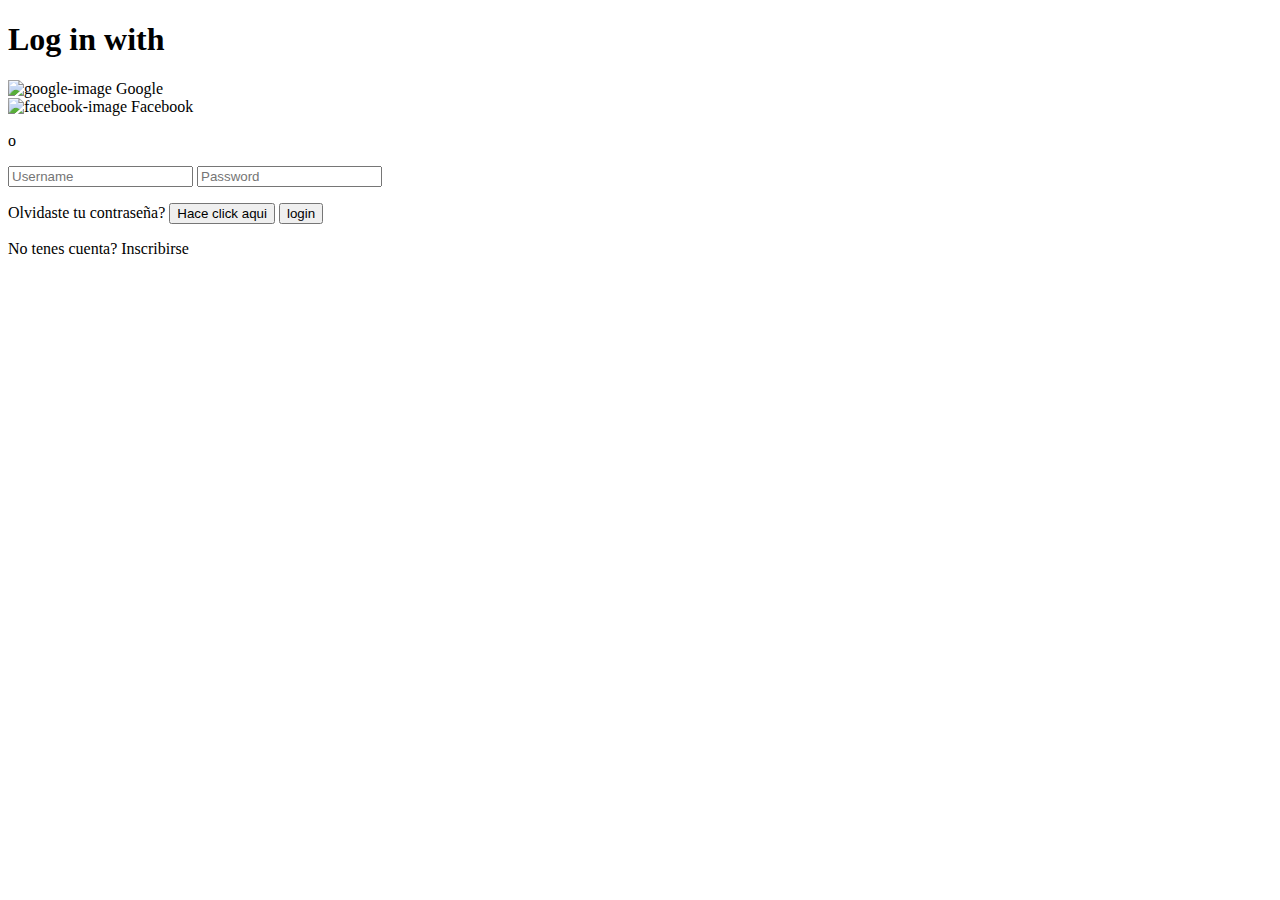
==== login2.html @ 949e2215 "se elimina modal" ====
<!DOCTYPE html>
<html lang="en">
<head>
    <meta charset="UTF-8">
    <meta http-equiv="X-UA-Compatible" content="IE=edge">
    <meta name="viewport" content="width=device-width, initial-scale=1.0">
    <link rel="stylesheet" href="./style.css">
    <title>Login</title>

</head>
<body>
    <div class="login-container">
        <div class="login-info-container">
          <h1 class="title">Log in with</h1>
          <div class="social-login">
              <div class="social-login-element">
                  <img src="./assets/img/login/google.png" alt="google-image">
                  <span>Google</span>
              </div>
              <div class="social-login-element">
                  <img src="./assets/img/login/facebook.png" alt="facebook-image">
                  <span>Facebook</span>
              </div>
          </div>
          <p>o</p>
          <form class="inputs-container">
              <input class="input" type="text" placeholder="Username">
              <input class="input" type="text" placeholder="Password">
              <p>Olvidaste tu contraseña? <button type="button" class="btn btn-primary w-25 btn-login" data-bs-toggle="modal" data-bs-target="#exampleModal">
                Hace click aqui
              </button>
              <button class="btn btn-login">login</button>
              <p>No tenes cuenta? <span class="span">Inscribirse</span></p>
          </form>
        </div>
          <img class="image-container" src="./assets/img/login/familigame.png" alt="">
    </div>
    <!-- MODAL -->
  
</body>
</html>
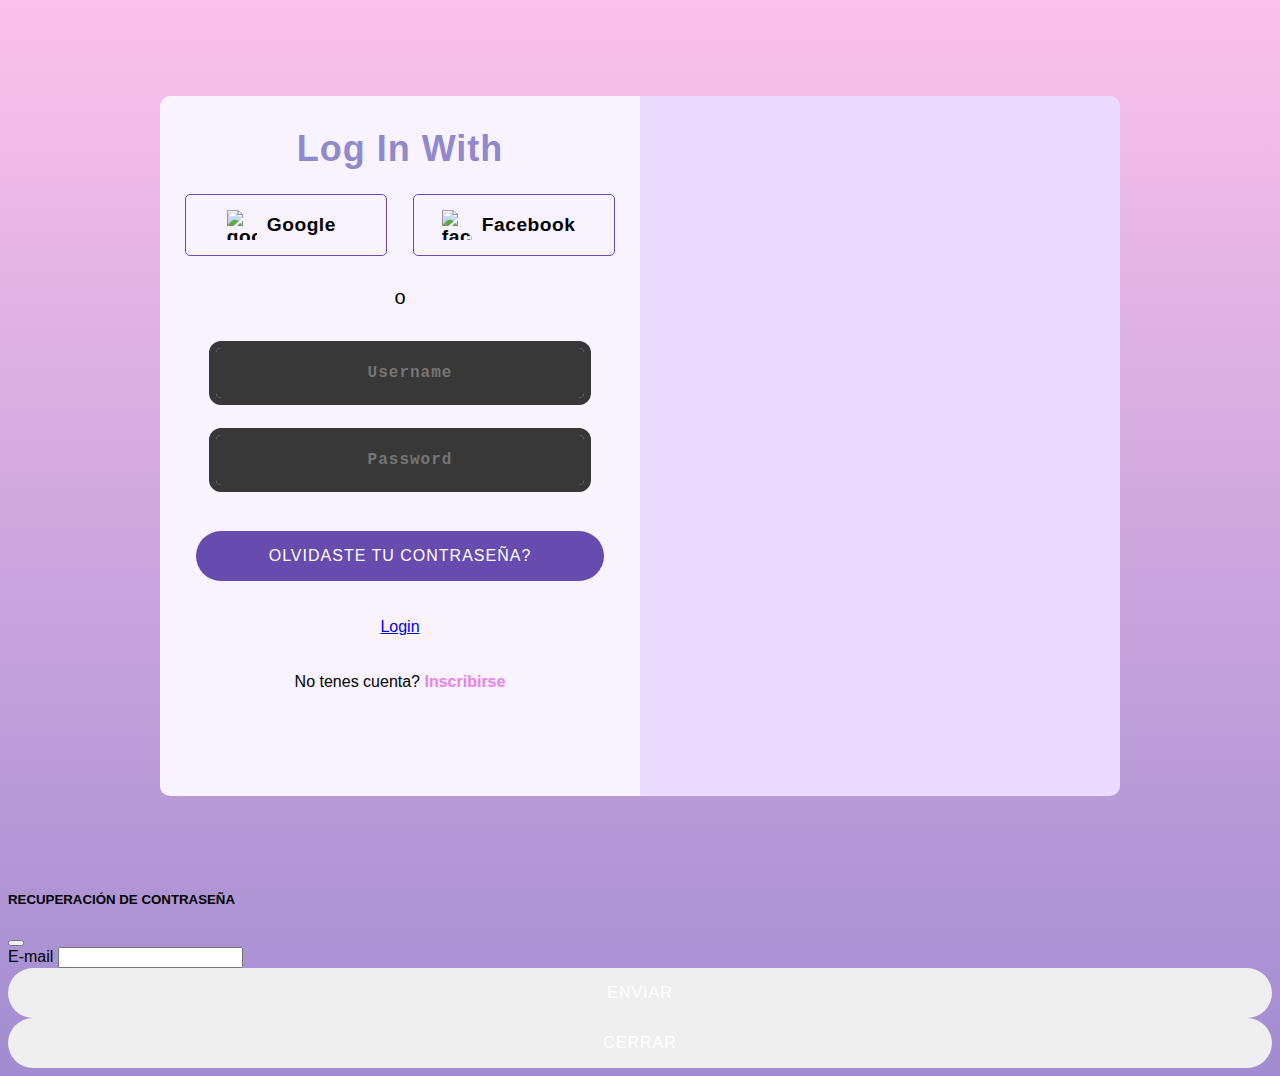
==== commit 9bf9ec42: "agregado 404.html y linkeado - footer en cards" ====
--- a/login2.html
+++ b/login2.html
@@ -1,41 +1,78 @@
 <!DOCTYPE html>
 <html lang="en">
+
 <head>
-    <meta charset="UTF-8">
-    <meta http-equiv="X-UA-Compatible" content="IE=edge">
-    <meta name="viewport" content="width=device-width, initial-scale=1.0">
-    <link rel="stylesheet" href="./style.css">
+    <meta charset="UTF-8" />
+    <meta http-equiv="X-UA-Compatible" content="IE=edge" />
+    <meta name="viewport" content="width=device-width, initial-scale=1.0" />
+    <link rel="stylesheet" href="./style.css" />
+    <!-- Bootstrap -->
+    <link href="https://cdn.jsdelivr.net/npm/bootstrap@5.0.2/dist/css/bootstrap.min.css" rel="stylesheet"
+        integrity="sha384-EVSTQN3/azprG1Anm3QDgpJLIm9Nao0Yz1ztcQTwFspd3yD65VohhpuuCOmLASjC" crossorigin="anonymous" />
     <title>Login</title>
+</head>
 
-</head>
 <body>
     <div class="login-container">
         <div class="login-info-container">
-          <h1 class="title">Log in with</h1>
-          <div class="social-login">
-              <div class="social-login-element">
-                  <img src="./assets/img/login/google.png" alt="google-image">
-                  <span>Google</span>
-              </div>
-              <div class="social-login-element">
-                  <img src="./assets/img/login/facebook.png" alt="facebook-image">
-                  <span>Facebook</span>
-              </div>
-          </div>
-          <p>o</p>
-          <form class="inputs-container">
-              <input class="input" type="text" placeholder="Username">
-              <input class="input" type="text" placeholder="Password">
-              <p>Olvidaste tu contraseña? <button type="button" class="btn btn-primary w-25 btn-login" data-bs-toggle="modal" data-bs-target="#exampleModal">
-                Hace click aqui
-              </button>
-              <button class="btn btn-login">login</button>
-              <p>No tenes cuenta? <span class="span">Inscribirse</span></p>
-          </form>
+            <h1 class="title">Log in with</h1>
+            <div class="social-login">
+                <div class="social-login-element">
+                    <img src="./assets/img/login/google.png" alt="google-image" />
+                    <span>Google</span>
+                </div>
+                <div class="social-login-element">
+                    <img src="./assets/img/login/facebook.png" alt="facebook-image" />
+                    <span>Facebook</span>
+                </div>
+            </div>
+            <p>o</p>
+            <form class="inputs-container">
+                <input class="input" type="text" placeholder="Username" />
+                <input class="input" type="text" placeholder="Password" />
+                <button type="button" class="btn btn-login" data-bs-toggle="modal" data-bs-target="#passwordModal">
+                    Olvidaste tu contraseña?
+                </button>
+                <a href="./error404.html" class="text-uppercase text-decoration-none">Login</a>
+                <p>No tenes cuenta? <span class="span">Inscribirse</span></p>
+            </form>
         </div>
-          <img class="image-container" src="./assets/img/login/familigame.png" alt="">
+        <img class="image-container" src="./assets/img/login/familigame.png" alt="" />
     </div>
     <!-- MODAL -->
-  
+    <div class="modal fade" id="passwordModal" tabindex="-1" aria-labelledby="exampleModalLabel" aria-hidden="true">
+        <div class="modal-dialog">
+            <div class="modal-content">
+                <div class="modal-header">
+                    <h5 class="modal-title" id="exampleModalLabel">
+                        RECUPERACIÓN DE CONTRASEÑA
+                    </h5>
+                    <button type="button" class="btn-close" data-bs-dismiss="modal" aria-label="Close"></button>
+                </div>
+                <div class="modal-body">
+                    <form>
+                        <div class="mb-3">
+                            <label for="recipient-name" class="col-form-label">E-mail</label>
+                            <input type="email" class="form-control" id="recipient-name" required />
+                        </div>
+                        <button type="submit" class="btn btn-primary">ENVIAR</button>
+                    </form>
+                </div>
+                <div class="modal-footer">
+                    <button type="button" class="btn btn-secondary" data-bs-dismiss="modal">
+                        Cerrar
+                    </button>
+                </div>
+            </div>
+        </div>
+    </div>
+    <!-- Scripts Bootstrap -->
+    <script src="https://cdn.jsdelivr.net/npm/@popperjs/core@2.9.2/dist/umd/popper.min.js"
+        integrity="sha384-IQsoLXl5PILFhosVNubq5LC7Qb9DXgDA9i+tQ8Zj3iwWAwPtgFTxbJ8NT4GN1R8p"
+        crossorigin="anonymous"></script>
+    <script src="https://cdn.jsdelivr.net/npm/bootstrap@5.0.2/dist/js/bootstrap.min.js"
+        integrity="sha384-cVKIPhGWiC2Al4u+LWgxfKTRIcfu0JTxR+EQDz/bgldoEyl4H0zUF0QKbrJ0EcQF"
+        crossorigin="anonymous"></script>
 </body>
+
 </html>--- a/style.css
+++ b/style.css
@@ -0,0 +1,329 @@
+.bg-gray-dark {
+  background-color: rgb(4, 40, 47);
+}
+.navbar-nav a:hover {
+  background-color: rgb(4 40 47);
+  border-radius: 8px;
+}
+.a-links {
+  text-decoration: none;
+  font-family: "Press Start 2P", cursive;
+  font-size: 14px;
+}
+
+.a-social-twitter {
+  color: #1d9bf0;
+}
+.a-social-facebook {
+  color: #0778e8;
+}
+.a-social-instagram {
+  color: #c437b6;
+}
+.a-social-whatsapp {
+  color: #00e676;
+}
+.a-social:hover {
+  color: black;
+}
+
+/* cards */
+.card-title {
+  font-family: "DM Sans", sans-serif;
+}
+.size-card {
+  margin-bottom: 15px;
+}
+.more-button {
+  color: #f0ffff;
+  background-color: rgb(37, 36, 36);
+  padding: 13px;
+}
+.more-button:hover {
+  transform: scale(1.1);
+  color: #f0ffff;
+}
+
+#carouselExampleInterval {
+  z-index: 99;
+}
+
+/* Fuentes */
+
+h2,
+.h5-redes {
+  font-family: "Press Start 2P", cursive;
+  text-transform: uppercase;
+}
+
+/* input search */
+
+.input {
+  background-color: #383838;
+  border: 1ex solid none;
+  border-top-width: 1.7em;
+  margin: 0;
+  padding: 0;
+  color: #383838;
+  word-wrap: break-word;
+  outline: 7px solid #383838;
+  height: 30px;
+  font-size: 17px;
+  text-align: center;
+  transition: all 1s;
+  width: 100%;
+  font-weight: bold;
+  font-family: "Courier New", Courier, monospace;
+}
+
+.input:hover {
+  border-top-width: 0.2em;
+  background-color: #f1e8e8;
+}
+
+.input:focus {
+  border-top-width: 0.2em;
+  background-color: #f1e8e8;
+}
+/* Carousel */
+.imgcarousel {
+  height: 700px;
+}
+
+/* CONTACTO */
+#exampleFormControlTextarea1 {
+  resize: none;
+}
+.main {
+  display: flex;
+  padding: 50px;
+  margin-left: 50px;
+  margin-right: 50px;
+  border: solid snow;
+}
+
+.body {
+  background-color: black;
+}
+
+.fondo {
+  padding: 200px;
+  width: 3500px;
+  height: 2333px;
+  background-image: url(https://cdn.pixabay.com/photo/2018/04/11/17/11/background-3311042_960_720.jpg);
+  background-position: center;
+  background-repeat: no-repeat;
+  background-size: cover;
+  background-attachment: fixed;
+}
+
+.formulario {
+  border: 10px solid;
+}
+
+.mapa {
+  display: flex;
+  justify-content: center;
+}
+.map {
+  border: solid black;
+  border: 20px;
+}
+
+.button {
+  text-decoration: none;
+}
+
+/* LOGIN CSS */
+
+@import url("https://fonts.googleapis.com/css2?family=Poppins:wght@400;600;700&display=swap");
+
+:root {
+  --login-bg: #f8f3ff;
+  --title-bg: #9089cc;
+  --button-bg: #674baf;
+  --light-pink: #e882e8;
+  --image-bg: #eadbff;
+}
+
+body {
+  font-family: "Poppins", sans-serif;
+  background-image: linear-gradient(to top, #a18cd1 0%, #fbc2eb 100%);
+}
+
+.login-container {
+  height: 43.75em;
+  width: 60em;
+  margin: 6em auto;
+  border-radius: 10px;
+  display: flex;
+  justify-content: space-between;
+  overflow: hidden;
+}
+
+.login-info-container {
+  width: 50%;
+  display: flex;
+  flex-direction: column;
+  align-items: center;
+  text-align: center;
+  padding-top: 0.5rem;
+  background-color: var(--login-bg);
+}
+
+.image-container {
+  padding: 2rem;
+  width: 50%;
+  background-color: var(--image-bg);
+  box-sizing: border-box;
+}
+
+.title {
+  text-transform: capitalize;
+  font-size: 2.25rem;
+  font-weight: 600;
+  letter-spacing: 1px;
+  color: var(--title-bg);
+}
+
+.social-login {
+  width: 100%;
+  display: flex;
+  justify-content: space-evenly;
+  cursor: pointer;
+}
+
+.social-login-element {
+  width: 12.5rem;
+  height: 3.75rem;
+  font-size: 1.2rem;
+  font-weight: 700;
+  letter-spacing: 0.5px;
+  border-radius: 5px;
+  border: 1px solid var(--button-bg);
+  display: flex;
+  justify-content: center;
+  align-items: center;
+}
+
+.social-login-element img {
+  width: 1.875rem;
+  height: 1.875rem;
+  position: relative;
+  top: 0;
+  left: -0.625rem;
+}
+
+.social-login-element:hover {
+  background-color: #fff;
+}
+
+.login-info-container > p {
+  font-size: 1.25em;
+  margin-top: 1.5em;
+}
+
+.inputs-container {
+  height: 55%;
+  width: 85%;
+  display: flex;
+  flex-direction: column;
+  justify-content: space-around;
+  align-items: center;
+}
+
+.input,
+.btn {
+  width: 90%;
+  height: 3.125rem;
+  font-size: 1em;
+}
+
+.input {
+  padding-left: 20px;
+  border: none;
+  border-radius: 5px;
+  font-weight: 600;
+  letter-spacing: 1px;
+  box-sizing: border-box;
+}
+
+.input:hover {
+  border: 2px solid var(--button-bg);
+}
+
+.btn {
+  width: 100%;
+  letter-spacing: 1px;
+  text-transform: uppercase;
+  color: white;
+  border: none;
+  border-radius: 45px;
+  cursor: pointer;
+}
+
+.inputs-container p {
+  margin: 0;
+}
+
+.span {
+  color: var(--light-pink);
+  font-weight: 600;
+  cursor: pointer;
+}
+
+@media screen and (max-width: 1000px) {
+  .login-container {
+    width: 70%;
+    margin-top: 3rem;
+  }
+  .login-info-container {
+    width: 100%;
+    border-radius: 5px;
+  }
+
+  .image-container {
+    display: none;
+  }
+}
+
+@media screen and (max-width: 650px) {
+  .login-container {
+    width: 90%;
+  }
+}
+
+@media screen and (max-width: 500px) {
+  .login-container {
+    height: 90%;
+  }
+
+  .social-login {
+    flex-direction: column;
+    align-items: center;
+    height: 30%;
+  }
+
+  .login-info-container > p {
+    margin: 0;
+  }
+}
+
+.btn-login {
+  margin-top: 8px;
+  background-color: var(--button-bg);
+}
+
+.btn-suscripcion {
+  background-color: #04282f;
+}
+
+.button-navbar {
+  background-color: #04282f;
+  border: #04282f;
+}
+
+.button-subs {
+  margin: 0 8px;
+  padding: 8px;
+}
